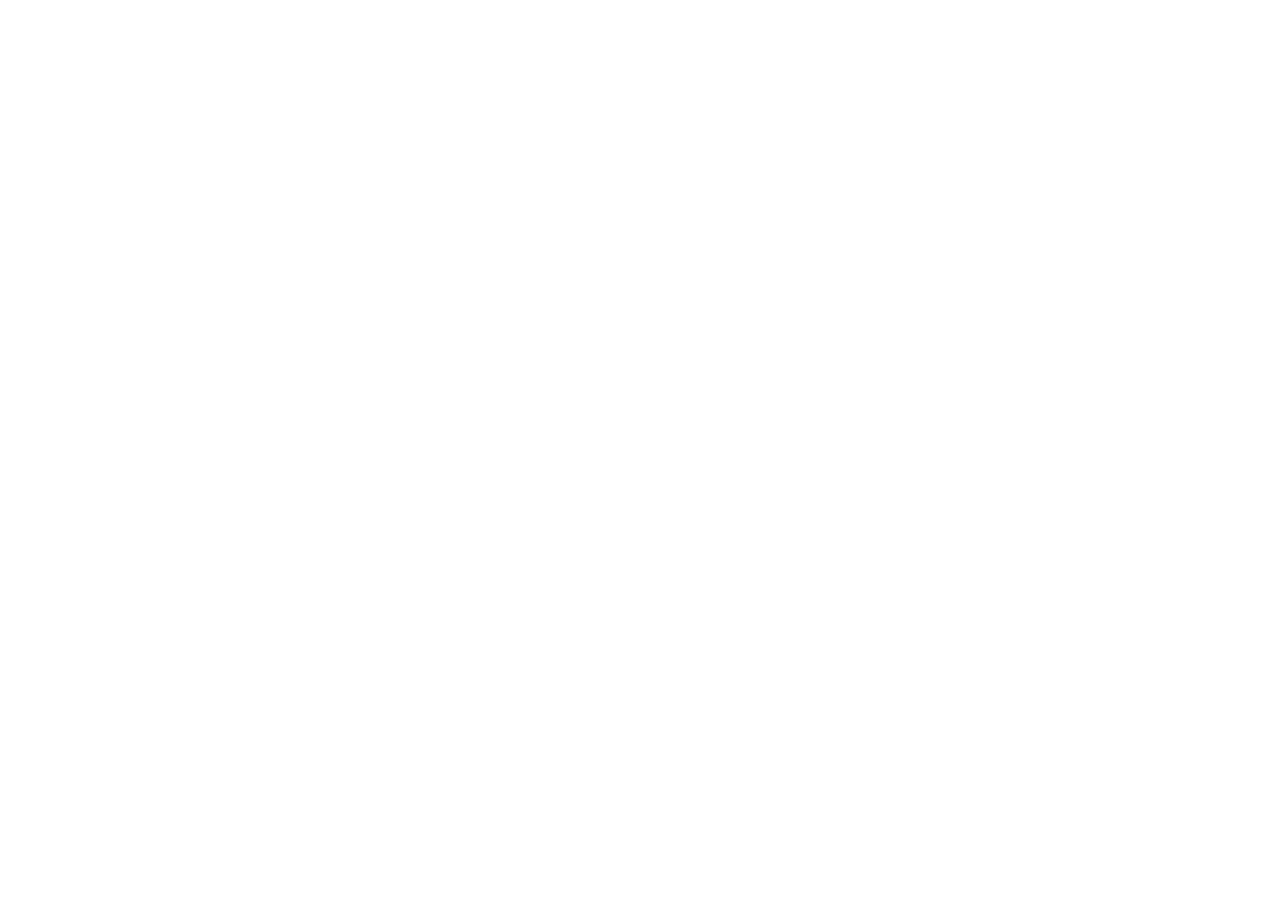
==== index2.html @ 496f4685 "Had to add a second html index2 I am changing directions on this one" ====
<!DOCTYPE html>
<html lang="en">

<head>
    <meta charset="UTF-8">
    <meta name="viewport" content="width=device-width, initial-scale=1.0">
    <meta http-equiv="X-UA-Compatible" content="ie=edge">
    <title>William's Generator</title>
    <link rel="stylesheet" href="style.css">
    <script src="script.js"></script>
</head>

<body>



</body>

</html>
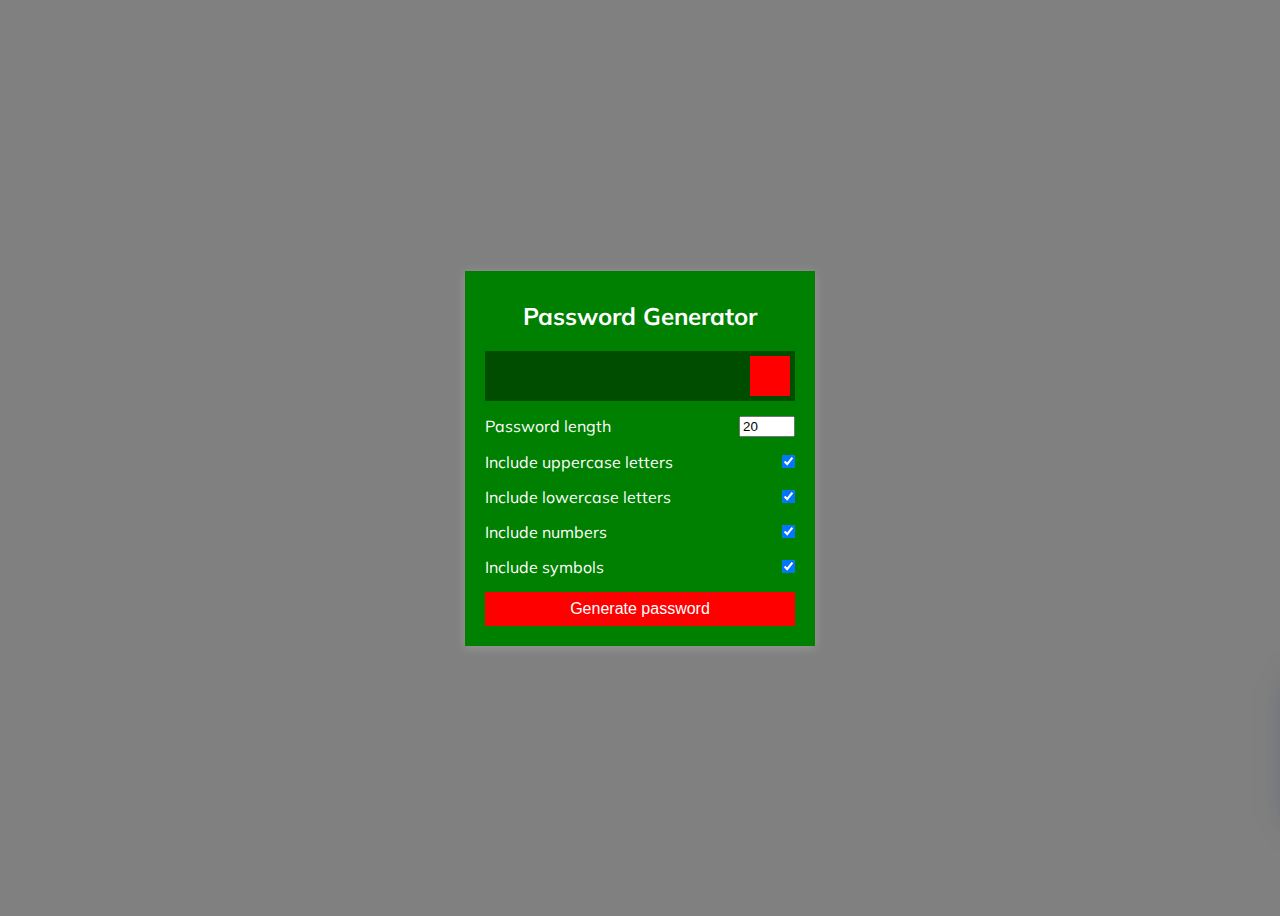
==== commit 25f7d2fd: "Added html and css need to link the vars in java to the css and html and color things" ====
--- a/index2.html
+++ b/index2.html
@@ -5,7 +5,7 @@
     <meta charset="UTF-8">
     <meta name="viewport" content="width=device-width, initial-scale=1.0">
     <meta http-equiv="X-UA-Compatible" content="ie=edge">
-    <title>William's Generator</title>
+    <title>WAR Password Gen</title>
     <link rel="stylesheet" href="style.css">
     <script src="script.js"></script>
 </head>
@@ -14,6 +14,88 @@
 
 
 
-</body>
+</html>
+<div class="container">
+    <h2>Password Generator</h2>
+    <div class="result-container">
+        <span id="result"></span>
+        <button class="btn" id="clipboard">
+            <i class="far fa-clipboard"></i>
+        </button>
+    </div>
+    <div class="settings">
+        <div class="setting">
+            <label>Password length</label>
+            <input type="number" id="length" min='4' max='20' value='20' />
+        </div>
+        <div class="setting">
+            <label>Include uppercase letters</label>
+            <input type="checkbox" id="uppercase" checked />
+        </div>
+        <div class="setting">
+            <label>Include lowercase letters</label>
+            <input type="checkbox" id="lowercase" checked />
+        </div>
+        <div class="setting">
+            <label>Include numbers</label>
+            <input type="checkbox" id="numbers" checked />
+        </div>
+        <div class="setting">
+            <label>Include symbols</label>
+            <input type="checkbox" id="symbols" checked />
+        </div>
+    </div>
+    <button class="btn btn-large" id="generate">
+        Generate password
+    </button>
+</div>
 
-</html>+
+
+
+
+
+
+
+
+<!-- SOCIAL PANEL HTML -->
+<div class="social-panel-container">
+    <div class="social-panel">
+        <p>Created with <i class="fa fa-heart"></i> by
+            <a target="_blank" href="https://florin-pop.com">Florin Pop</a></p>
+        <button class="close-btn"><i class="fas fa-times"></i></button>
+        <h4>Get in touch on</h4>
+        <ul>
+            <li>
+                <a href="https://www.patreon.com/florinpop17" target="_blank">
+                    <i class="fab fa-discord"></i>
+                </a>
+            </li>
+            <li>
+                <a href="https://twitter.com/florinpop1705" target="_blank">
+                    <i class="fab fa-twitter"></i>
+                </a>
+            </li>
+            <li>
+                <a href="https://linkedin.com/in/florinpop17" target="_blank">
+                    <i class="fab fa-linkedin"></i>
+                </a>
+            </li>
+            <li>
+                <a href="https://facebook.com/florinpop17" target="_blank">
+                    <i class="fab fa-facebook"></i>
+                </a>
+            </li>
+            <li>
+                <a href="https://instagram.com/florinpop17" target="_blank">
+                    <i class="fab fa-instagram"></i>
+                </a>
+            </li>
+        </ul>
+    </div>
+</div>
+
+
+
+
+</body>--- a/style.css
+++ b/style.css
@@ -0,0 +1,253 @@
+@import url('https://fonts.googleapis.com/css?family=Muli&display=swap');
+
+* {
+	box-sizing: border-box;
+}
+
+body {
+	background-color:gray;
+	color: #fff;
+	display: flex;
+	font-family: 'Muli', sans-serif;
+	flex-direction: column;
+	align-items: center;
+	justify-content: center;
+	padding: 10px;
+	min-height: 100vh;
+}
+
+p {
+	margin: 5px 0;
+}
+
+h2 {
+	margin: 10px 0 20px;
+	text-align: center;
+}
+
+input[type=checkbox] {
+	margin-right: 0;
+}
+
+.container {
+	background-color: green;
+	box-shadow: 0px 2px 10px rgba(255, 255, 255, 0.2);
+	padding: 20px;
+	width: 350px;
+	max-width: 100%;
+}
+
+.result-container {
+	background-color: rgba(0, 0, 0, 0.4);
+	display: flex;
+	justify-content: flex-start;
+	align-items: center;
+	position: relative;
+	font-size: 18px;
+	letter-spacing: 1px;
+	padding: 12px 10px;
+	height: 50px;
+	width: 100%;
+}
+
+.result-container #result {
+  	word-wrap: break-word;
+	max-width: calc(100% - 40px);
+}
+
+.result-container .btn {
+	font-size: 20px;
+	position: absolute;
+	top: 5px;
+	right: 5px;
+	height: 40px;
+	width: 40px;
+}
+
+.btn {
+	border: none;
+	color: #fff;
+	cursor: pointer;
+	font-size: 16px;
+	padding: 8px 12px;
+	background-color: red;
+}
+
+.btn-large {
+	display: block;
+	width: 100%;
+}
+
+.setting {
+	display: flex;
+	justify-content: space-between;
+	align-items: center;
+	margin: 15px 0;
+}
+
+@media screen and (max-width: 400px) {
+	.result-container {
+		font-size: 14px;
+	}
+}
+
+/* SOCIAL PANEL CSS */
+.social-panel-container {
+	position: fixed;
+	right: 0;
+	bottom: 80px;
+	transform: translateX(100%);
+	transition: transform 0.4s ease-in-out;
+}
+
+.social-panel-container.visible {
+	transform: translateX(-10px);
+}
+
+.social-panel {	
+	background-color: #fff;
+	border-radius: 16px;
+	box-shadow: 0 16px 31px -17px rgba(0,31,97,0.6);
+	border: 5px solid #001F61;
+	display: flex;
+	flex-direction: column;
+	justify-content: center;
+	align-items: center;
+	font-family: 'Muli';
+	position: relative;
+	height: 169px;	
+	width: 370px;
+	max-width: calc(100% - 10px);
+}
+
+.social-panel button.close-btn {
+	border: 0;
+	color: #97A5CE;
+	cursor: pointer;
+	font-size: 20px;
+	position: absolute;
+	top: 5px;
+	right: 5px;
+}
+
+.social-panel button.close-btn:focus {
+	outline: none;
+}
+
+.social-panel p {
+	background-color: #001F61;
+	border-radius: 0 0 10px 10px;
+	color: #fff;
+	font-size: 14px;
+	line-height: 18px;
+	padding: 2px 17px 6px;
+	position: absolute;
+	top: 0;
+	left: 50%;
+	margin: 0;
+	transform: translateX(-50%);
+	text-align: center;
+	width: 235px;
+}
+
+.social-panel p i {
+	margin: 0 5px;
+}
+
+.social-panel p a {
+	color: #FF7500;
+	text-decoration: none;
+}
+
+.social-panel h4 {
+	margin: 20px 0;
+	color: #97A5CE;	
+	font-family: 'Muli';	
+	font-size: 14px;	
+	line-height: 18px;
+	text-transform: uppercase;
+}
+
+.social-panel ul {
+	display: flex;
+	list-style-type: none;
+	padding: 0;
+	margin: 0;
+}
+
+.social-panel ul li {
+	margin: 0 10px;
+}
+
+.social-panel ul li a {
+	border: 1px solid #DCE1F2;
+	border-radius: 50%;
+	color: #001F61;
+	font-size: 20px;
+	display: flex;
+	justify-content: center;
+	align-items: center;
+	height: 50px;
+	width: 50px;
+	text-decoration: none;
+}
+
+.social-panel ul li a:hover {
+	border-color: #FF6A00;
+	box-shadow: 0 9px 12px -9px #FF6A00;
+}
+
+.floating-btn {
+	border-radius: 26.5px;
+	background-color: #001F61;
+	border: 1px solid #001F61;
+	box-shadow: 0 16px 22px -17px #03153B;
+	color: #fff;
+	cursor: pointer;
+	font-size: 16px;
+	line-height: 20px;
+	padding: 12px 20px;
+	position: fixed;
+	bottom: 20px;
+	right: 20px;
+	z-index: 999;
+}
+
+.floating-btn:hover {
+	background-color: #ffffff;
+	color: #001F61;
+}
+
+.floating-btn:focus {
+	outline: none;
+}
+
+.floating-text {
+	background-color: #001F61;
+	border-radius: 10px 10px 0 0;
+	color: #fff;
+	font-family: 'Muli';
+	padding: 7px 15px;
+	position: fixed;
+	bottom: 0;
+	left: 50%;
+	transform: translateX(-50%);
+	text-align: center;
+	z-index: 998;
+}
+
+.floating-text a {
+	color: #FF7500;
+	text-decoration: none;
+}
+
+@media screen and (max-width: 480px) {
+
+	.social-panel-container.visible {
+		transform: translateX(0px);
+	}
+	
+	.floating-btn {
+		right: 10px;
+	}
+}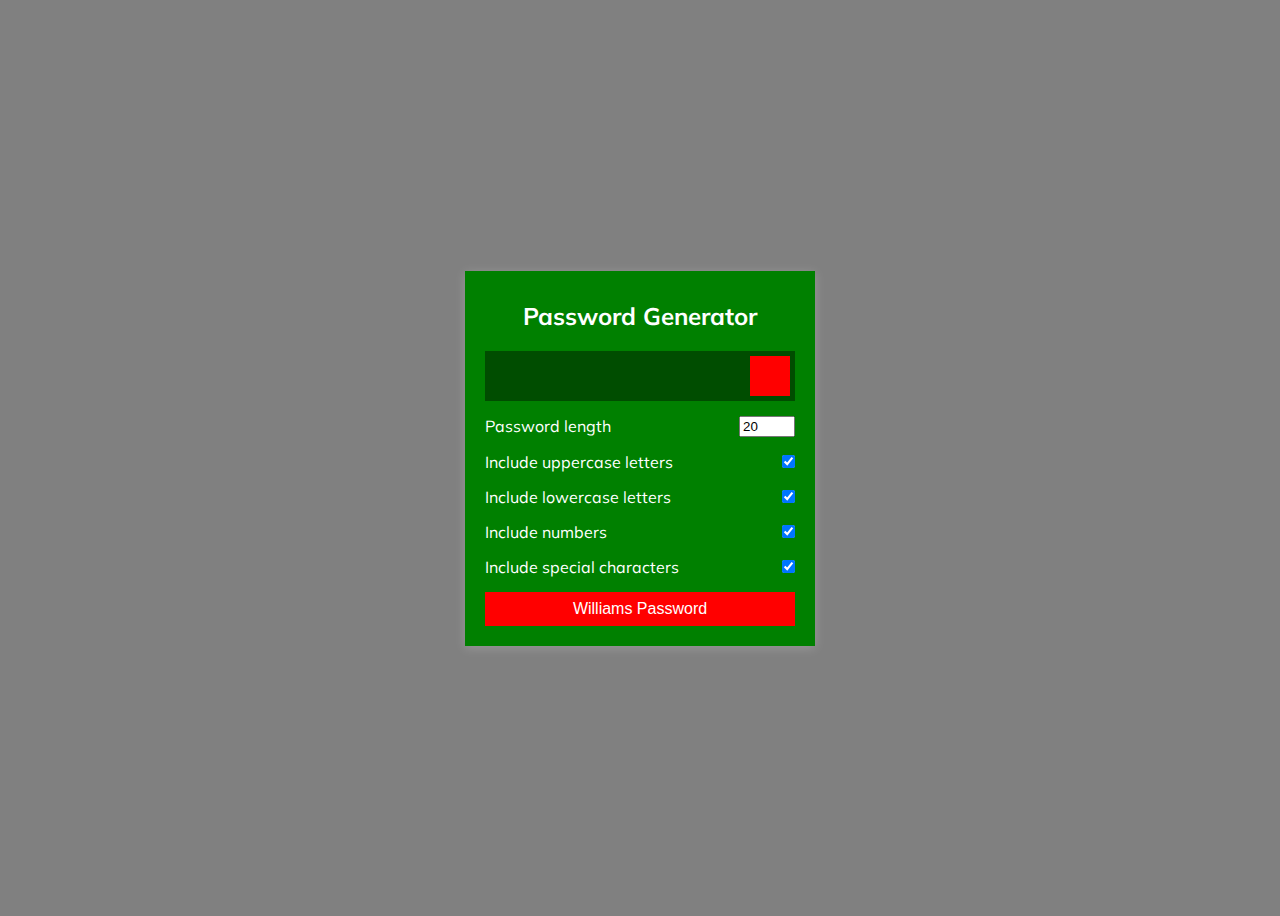
==== commit 6e403f3d: "pre renaming vars now" ====
--- a/index2.html
+++ b/index2.html
@@ -14,41 +14,41 @@
 
 
 
-</html>
-<div class="container">
-    <h2>Password Generator</h2>
-    <div class="result-container">
-        <span id="result"></span>
-        <button class="btn" id="clipboard">
-            <i class="far fa-clipboard"></i>
+
+    <div class="container">
+        <h2>Password Generator</h2>
+        <div class="result-container">
+            <span id="result"></span>
+            <button class="btn" id="clipboard">
+                <i class="far fa-clipboard"></i>
+            </button>
+        </div>
+        <div class="settings">
+            <div class="setting">
+                <label>Password length</label>
+                <input type="number" id="length" min='4' max='20' value='20' />
+            </div>
+            <div class="setting">
+                <label>Include uppercase letters</label>
+                <input type="checkbox" id="uppercase" checked />
+            </div>
+            <div class="setting">
+                <label>Include lowercase letters</label>
+                <input type="checkbox" id="lowercase" checked />
+            </div>
+            <div class="setting">
+                <label>Include numbers</label>
+                <input type="checkbox" id="numbers" checked />
+            </div>
+            <div class="setting">
+                <label>Include special characters</label>
+                <input type="checkbox" id="symbols" checked />
+            </div>
+        </div>
+        <button class="btn btn-large" id="generate">
+            Williams Password
         </button>
     </div>
-    <div class="settings">
-        <div class="setting">
-            <label>Password length</label>
-            <input type="number" id="length" min='4' max='20' value='20' />
-        </div>
-        <div class="setting">
-            <label>Include uppercase letters</label>
-            <input type="checkbox" id="uppercase" checked />
-        </div>
-        <div class="setting">
-            <label>Include lowercase letters</label>
-            <input type="checkbox" id="lowercase" checked />
-        </div>
-        <div class="setting">
-            <label>Include numbers</label>
-            <input type="checkbox" id="numbers" checked />
-        </div>
-        <div class="setting">
-            <label>Include symbols</label>
-            <input type="checkbox" id="symbols" checked />
-        </div>
-    </div>
-    <button class="btn btn-large" id="generate">
-        Generate password
-    </button>
-</div>
 
 
 
@@ -58,8 +58,8 @@
 
 
 
-<!-- SOCIAL PANEL HTML -->
-<div class="social-panel-container">
+    <!-- SOCIAL PANEL HTML -->
+    <!-- <div class="social-panel-container">
     <div class="social-panel">
         <p>Created with <i class="fa fa-heart"></i> by
             <a target="_blank" href="https://florin-pop.com">Florin Pop</a></p>
@@ -92,10 +92,12 @@
                 </a>
             </li>
         </ul>
+    </div> -->
     </div>
-</div>
 
 
 
 
-</body>+</body>
+
+</html>